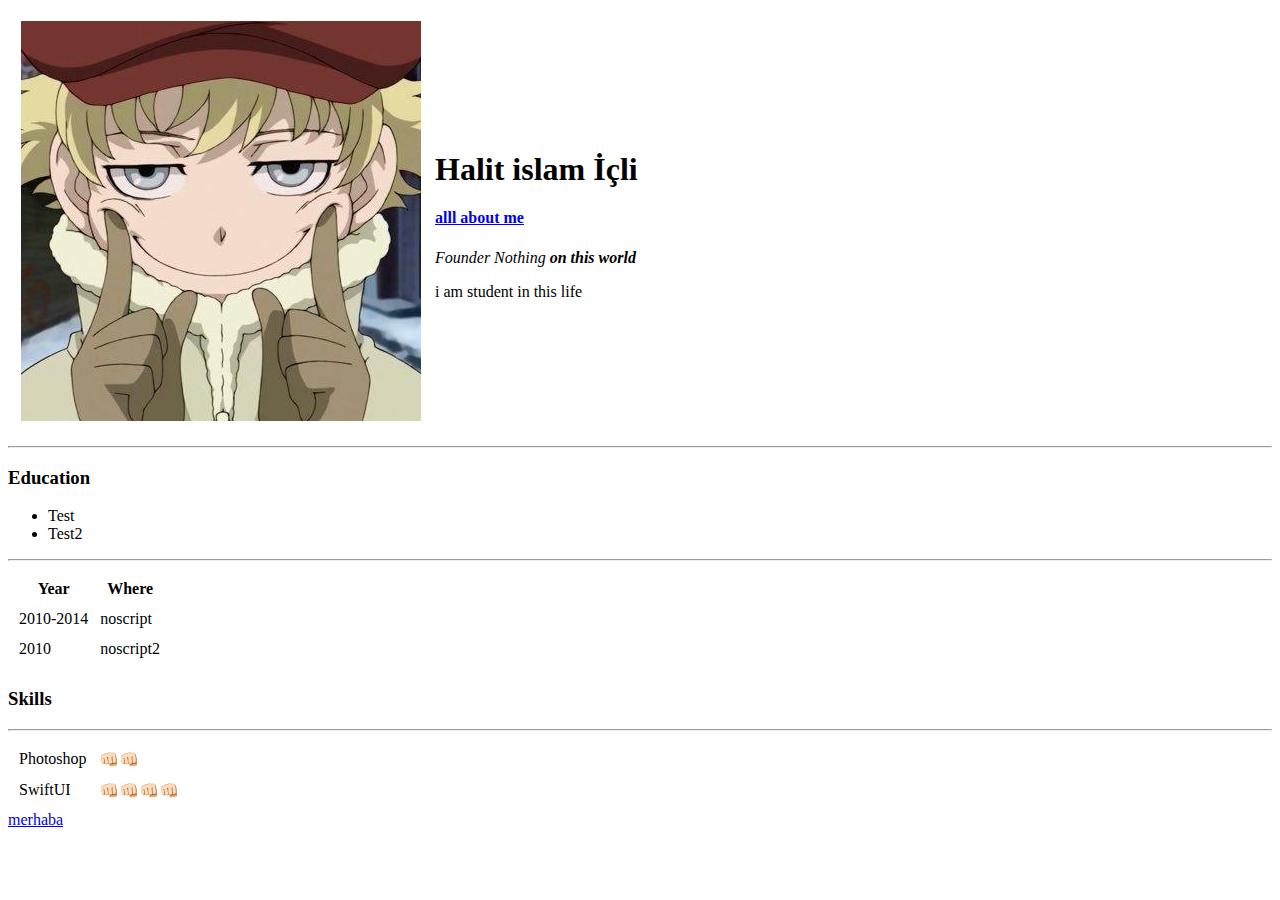
==== index.html @ 659508ab "Add files via upload" ====
<!DOCTYPE html>
<html lang="en" dir="ltr">

<head>
  <meta charset="utf-8">
  <title>Hello</title>
</head>

<body>

  <table cellspacing="12">
    <tr>
<td ><img src="40598819.jpeg" alt="this is my github picture"></td>
      <td><h1>Halit islam İçli</h1>
      <h4><a href="information.html">alll about me</a></h4>

    <p><em>Founder Nothing <strong>on this world</strong></em></p>
    <p>i am student in this life</p></td>
    </tr>
  </table>


  <hr>
<h3>Education</h3>

<ul>
  <li>Test</li>
  <li>Test2</li>
</ul>
<hr>
<table cellspacing="10">
  <tr>
    <th>Year</th>
    <th>Where</th>
  </tr>
<tr>
  <td>2010-2014</td>
  <td>noscript</td>
</tr>
  <tr>
    <td>2010</td>
    <td>noscript2</td>
  </tr>
</table>

<h3>Skills</h3>
<hr>
<table cellspacing="10">
  <tr>
<td>Photoshop</td>
<td>👊🏻👊🏻</td>
  </tr>
  <tr>
    <td>SwiftUI</td>
    <td>👊🏻👊🏻👊🏻👊🏻</td>
  </tr>
</table>



<a href="hobies.html">merhaba</a>
</body>
</html>
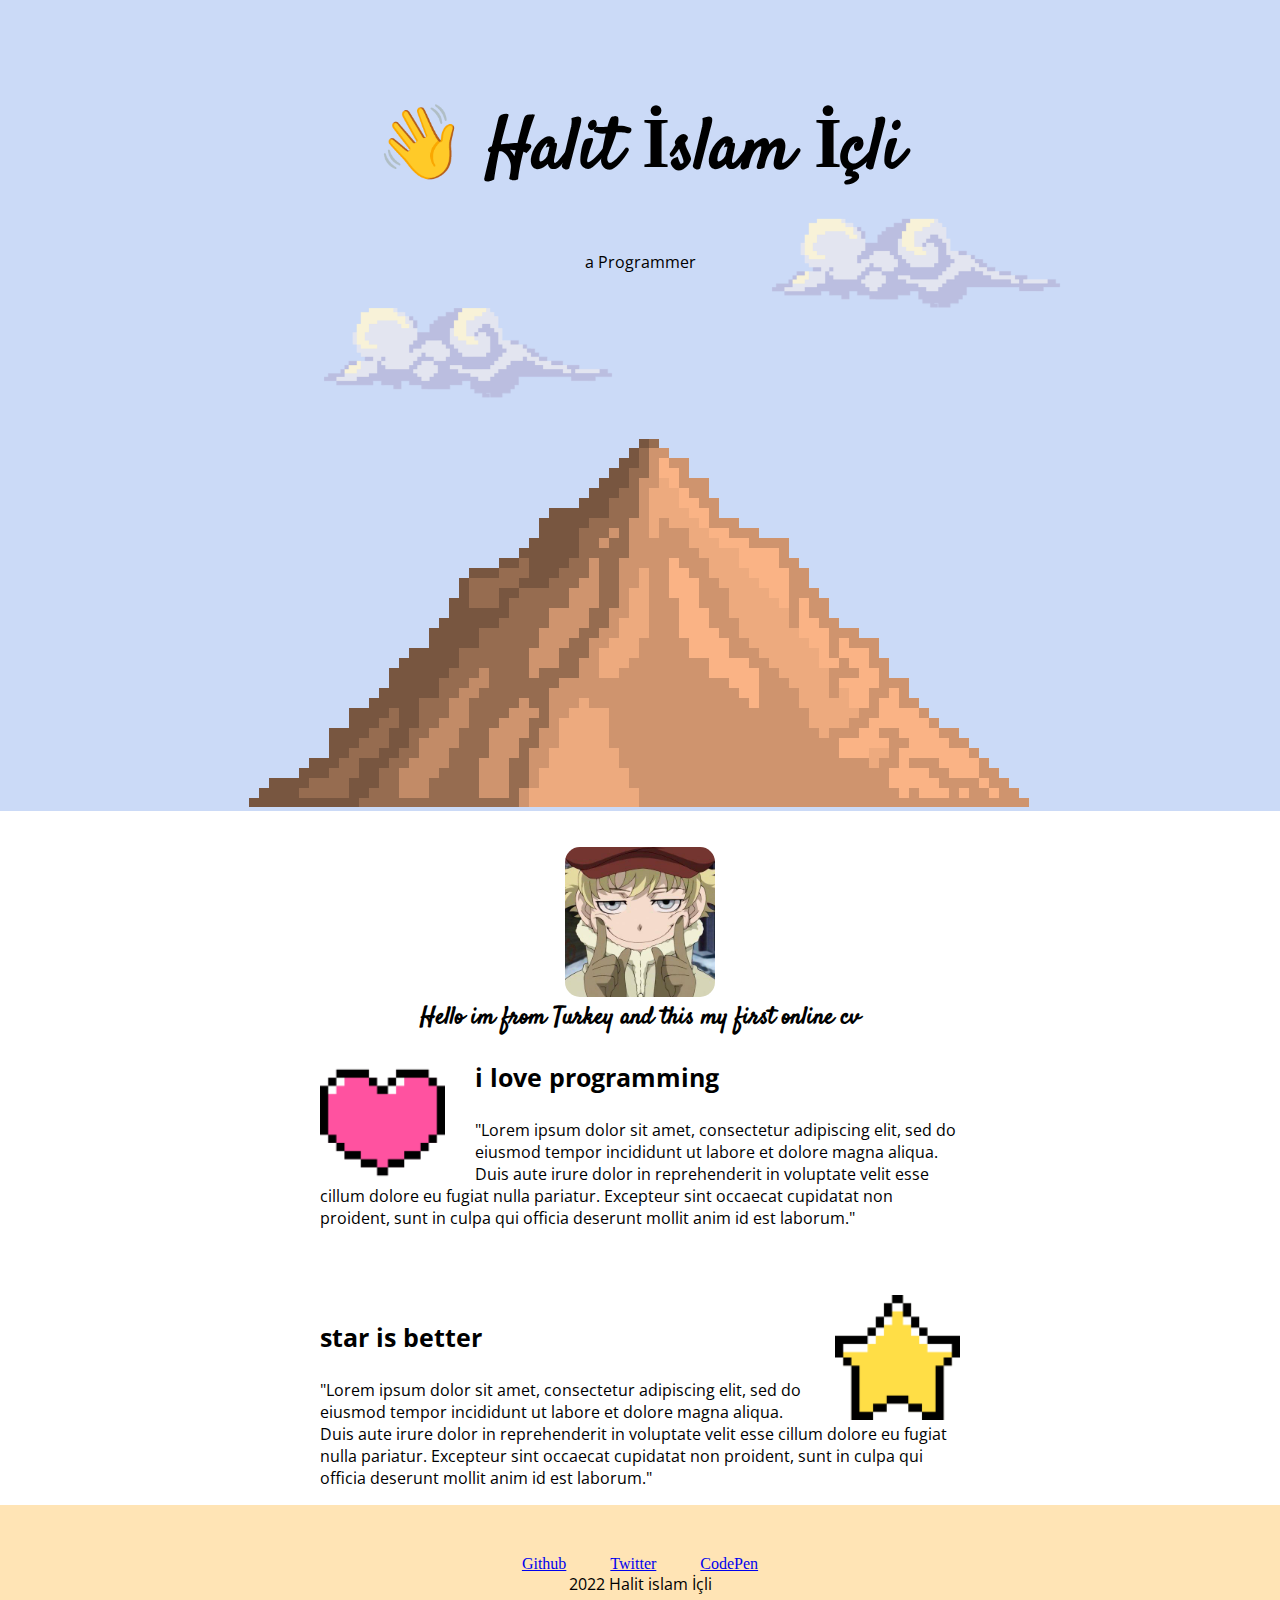
==== commit 27a570f3: "Add files via upload" ====
--- a/index.html
+++ b/index.html
@@ -3,61 +3,48 @@
 
 <head>
   <meta charset="utf-8">
-  <title>Hello</title>
+  <title>Halit islam İçli</title>
+  <link rel="stylesheet" href="css/styles.css">
+  <link rel="preconnect" href="https://fonts.googleapis.com">
+<link rel="preconnect" href="https://fonts.gstatic.com" crossorigin>
+<link href="https://fonts.googleapis.com/css2?family=Open+Sans&family=Rubik&family=Satisfy&display=swap" rel="stylesheet">
+
 </head>
 
 <body>
+  <div class="maindiv">
+    <img class="top-cloud" src="images/cloud.png" alt="Cloud">
+    <h1>👋 Halit İslam İçli</h1>
+    <p>a Programmer</p>
 
-  <table cellspacing="12">
-    <tr>
-<td ><img src="40598819.jpeg" alt="this is my github picture"></td>
-      <td><h1>Halit islam İçli</h1>
-      <h4><a href="information.html">alll about me</a></h4>
-
-    <p><em>Founder Nothing <strong>on this world</strong></em></p>
-    <p>i am student in this life</p></td>
-    </tr>
-  </table>
+<img class="bottom-cloud" src="images/cloud.png" alt="cloud">
+<img class="mountain" src="images/mountain.png" alt="Mountain">
 
 
-  <hr>
-<h3>Education</h3>
+  </div>
+  <br>
+  <br>
+  <img class="pp" src="images/pp.jpeg" alt="Profile Picture">
+  <h2>Hello im from Turkey and this my first online cv</h2>
+<div class="seconddiv">
+<img class="heart" src="images/hearth.png" alt="star">
+<h3 class="skillheader">i love programming</h3>
+<p>"Lorem ipsum dolor sit amet, consectetur adipiscing elit, sed do eiusmod tempor incididunt ut labore et dolore magna aliqua. Duis aute irure dolor in reprehenderit in voluptate velit esse cillum dolore eu fugiat nulla pariatur. Excepteur sint occaecat cupidatat non proident, sunt in culpa qui officia deserunt mollit anim id est laborum."</p>
+  
 
-<ul>
-  <li>Test</li>
-  <li>Test2</li>
-</ul>
-<hr>
-<table cellspacing="10">
-  <tr>
-    <th>Year</th>
-    <th>Where</th>
-  </tr>
-<tr>
-  <td>2010-2014</td>
-  <td>noscript</td>
-</tr>
-  <tr>
-    <td>2010</td>
-    <td>noscript2</td>
-  </tr>
-</table>
+</div>
 
-<h3>Skills</h3>
-<hr>
-<table cellspacing="10">
-  <tr>
-<td>Photoshop</td>
-<td>👊🏻👊🏻</td>
-  </tr>
-  <tr>
-    <td>SwiftUI</td>
-    <td>👊🏻👊🏻👊🏻👊🏻</td>
-  </tr>
-</table>
+<div class="threediv">
+  <img class="star" src="images/star.png" alt="star">
+  <h3 class="skillheader">star is better</h3>
+  <p>"Lorem ipsum dolor sit amet, consectetur adipiscing elit, sed do eiusmod tempor incididunt ut labore et dolore magna aliqua. Duis aute irure dolor in reprehenderit in voluptate velit esse cillum dolore eu fugiat nulla pariatur. Excepteur sint occaecat cupidatat non proident, sunt in culpa qui officia deserunt mollit anim id est laborum."</p>
+  </div>
 
+  <div class="bottomdiv">
+<a href="https://github.com/">Github</a>
+<a href="https://twitter.com/">Twitter</a>
+<a href="https://codepen.io/">CodePen</a>
+<p>2022 Halit islam İçli</p>
+  </div>
 
-
-<a href="hobies.html">merhaba</a>
-</body>
-</html>
+</body>--- a/css/styles.css
+++ b/css/styles.css
@@ -0,0 +1,101 @@
+.maindiv {
+  background-color: rgb(203, 218, 247);
+  position: relative;
+  padding-top: 100px;
+}
+
+
+
+body {
+  margin: 0px;
+  text-align: center;
+}
+
+.pp {
+  object-fit: cover;
+  max-width: 150px;
+  border-radius: 15px;
+}
+p {
+  font-family: 'Open Sans', sans-serif;
+  margin-top: 0px;
+}
+
+h1 {
+  font-size: 72px;
+  font-family: 'Satisfy', cursive;
+  margin-top: 0px;
+}
+
+h2 {
+  font-family: 'Satisfy', cursive;
+  margin-top: 0px;
+}
+
+
+.top-cloud {
+  position: absolute;
+  object-fit: cover;
+  max-width: 300px;
+  top: 200px;
+  left: 60%;
+}
+
+.bottom-cloud {
+  position: absolute;
+  object-fit: cover;
+  max-width: 300px;
+  left: 25%;
+}
+
+.mountain {
+margin-top: 150px;
+ padding: 0px;
+}
+
+.seconddiv {
+  /*background-color: rgb(176, 198, 207);*/
+  position: relative;
+  text-align: left;
+  width: 50%;
+  margin: auto;
+}
+
+.threediv {
+  /*background-color: rgb(176, 198, 207);*/
+  padding-top: 50px;
+  position: relative;
+  text-align: left;
+  width: 50%;
+  margin: auto;
+}
+
+.skillheader {
+  font-family: 'Open Sans', sans-serif;
+  font-size: 25px;
+}
+
+.heart {
+  float: left;
+  object-fit: cover;
+  max-width: 125px;
+  margin-right: 30px;
+}
+
+.star {
+ 
+  float: right;
+  object-fit: cover;
+  max-width: 125px;
+  margin-left: 30px;
+}
+
+.bottomdiv {
+  background-color: moccasin;
+  padding: 50px 0 20px;
+}
+
+a {
+  margin: 10px 20px;
+  margin-bottom: 10px;
+}